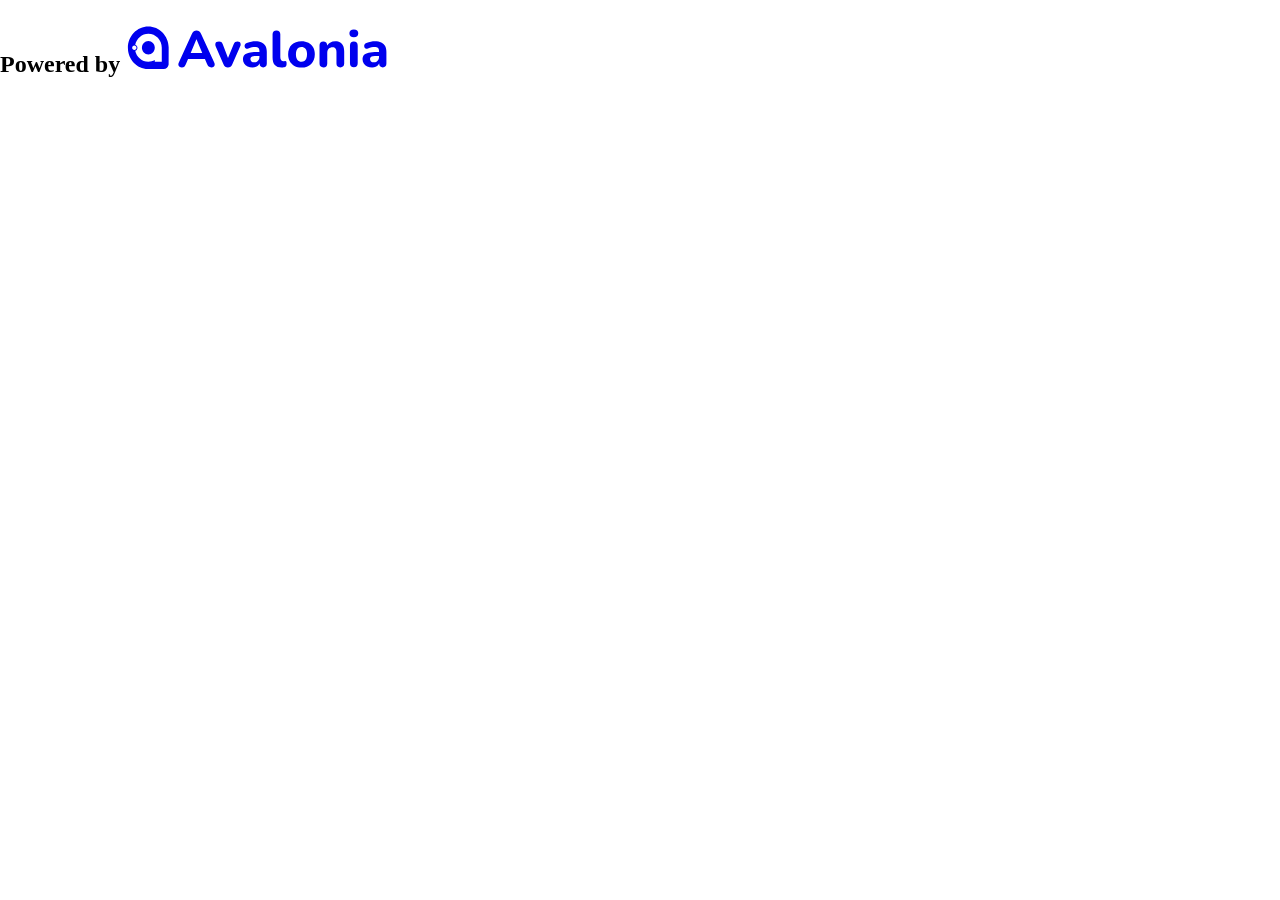
==== AluLab.Browser/wwwroot/index.html @ 648834ec "Projektdateien hinzufügen." ====
<!DOCTYPE html>
<html>

<head>
    <title>ALU Labor</title>
    <meta charset="UTF-8">
    <meta name="viewport" content="width=device-width, initial-scale=1.0">
    <link rel="stylesheet" href="./app.css" />
</head>

<body style="margin: 0; overflow: hidden">
<div id="out">
    <div class="avalonia-splash">
        <h2>
            Powered by
            <a href="https://www.avaloniaui.net/" target="_blank">
                <svg width="266" height="52" viewBox="0 0 266 52" fill="none" xmlns="http://www.w3.org/2000/svg">
                    <path d="M55.8592 47.3941C54.9035 47.3941 54.1184 47.1723 53.504 46.7285C52.9237 46.2848 52.5483 45.6875 52.3776 44.9365C52.2411 44.1856 52.3947 43.3493 52.8384 42.4277L65.9456 13.7045C66.4917 12.544 67.1403 11.7077 67.8912 11.1957C68.6421 10.6496 69.5125 10.3765 70.5024 10.3765C71.4923 10.3765 72.3627 10.6496 73.1136 11.1957C73.8645 11.7077 74.496 12.544 75.008 13.7045L88.2176 42.4277C88.6613 43.3493 88.8149 44.2027 88.6784 44.9877C88.576 45.7387 88.2347 46.336 87.6544 46.7797C87.0741 47.1893 86.3232 47.3941 85.4016 47.3941C84.2411 47.3941 83.3365 47.1211 82.688 46.5749C82.0736 46.0288 81.5275 45.1755 81.0496 44.0149L78.9279 39.0997H62.0415L59.9552 44.0149C59.4432 45.2096 58.8971 46.08 58.3168 46.6261C57.7707 47.1381 56.9515 47.3941 55.8592 47.3941ZM70.4 19.2853L64.6844 32.9045H76.2627L70.5024 19.2853H70.4Z" fill="currentColor"/>
                    <path d="M101.869 47.3941C100.879 47.3941 100.009 47.1381 99.258 46.6261C98.5071 46.08 97.9096 45.2779 97.4659 44.2197L89.7348 26.4021C89.3593 25.5147 89.2228 24.6955 89.3252 23.9445C89.4276 23.1595 89.786 22.5451 90.4004 22.1013C91.0489 21.6235 91.9364 21.3845 93.0628 21.3845C93.9844 21.3845 94.7353 21.6064 95.3156 22.0501C95.8959 22.4597 96.4079 23.2619 96.8516 24.4565L102.018 37.95L107.552 24.4053C108.03 23.2448 108.559 22.4597 109.14 22.0501C109.72 21.6064 110.522 21.3845 111.546 21.3845C112.433 21.3845 113.133 21.6235 113.645 22.1013C114.191 22.5451 114.516 23.1424 114.618 23.8933C114.755 24.6443 114.618 25.4635 114.208 26.3509L106.324 44.2197C105.88 45.312 105.283 46.1141 104.532 46.6261C103.815 47.1381 102.927 47.3941 101.869 47.3941Z" fill="currentColor"/>
                    <path d="M126.569 47.4965C124.726 47.4965 123.07 47.1381 121.602 46.4213C120.135 45.7045 118.991 44.7317 118.172 43.5029C117.353 42.2741 116.943 40.8917 116.943 39.3557C116.943 37.5125 117.421 36.0619 118.377 35.0037C119.333 33.9115 120.886 33.1435 123.036 32.6997C125.186 32.2219 128.037 31.9829 131.586 31.9829H133.43V35.9765H131.638C129.897 35.9765 128.48 36.0789 127.388 36.2837C126.33 36.4544 125.562 36.7616 125.084 37.2053C124.64 37.6491 124.418 38.2635 124.418 39.0485C124.418 40.0043 124.743 40.7893 125.391 41.4037C126.074 42.0181 127.047 42.3253 128.31 42.3253C129.299 42.3253 130.17 42.1035 130.921 41.6597C131.706 41.1819 132.32 40.5504 132.764 39.7653C133.208 38.9461 133.43 38.0245 133.43 37.0005V31.1125C133.43 29.6107 133.088 28.5525 132.406 27.9381C131.723 27.2896 130.562 26.9653 128.924 26.9653C128.002 26.9653 126.995 27.0848 125.903 27.3237C124.845 27.5285 123.667 27.8869 122.37 28.3989C121.619 28.7403 120.954 28.8256 120.374 28.6549C119.793 28.4501 119.35 28.1088 119.042 27.6309C118.735 27.1189 118.582 26.5728 118.582 25.9925C118.582 25.3781 118.752 24.7979 119.094 24.2517C119.435 23.6715 119.998 23.2448 120.783 22.9717C122.387 22.3232 123.889 21.8795 125.289 21.6405C126.722 21.4016 128.037 21.2821 129.231 21.2821C131.859 21.2821 134.01 21.6747 135.682 22.4597C137.389 23.2107 138.669 24.3883 139.522 25.9925C140.376 27.5627 140.802 29.5936 140.802 32.0853V43.4517C140.802 44.7147 140.495 45.6875 139.881 46.3701C139.266 47.0528 138.379 47.3941 137.218 47.3941C136.058 47.3941 135.153 47.0528 134.505 46.3701C133.89 45.6875 133.583 44.7147 133.583 43.4517L133.594 43.15C133.594 43.15 133.293 44.032 132.61 44.8853C131.962 45.7045 131.126 46.3531 130.102 46.8309C129.078 47.2747 127.9 47.4965 126.569 47.4965Z" fill="currentColor"/>
                    <path d="M155.632 47.4965C152.594 47.4965 150.324 46.6603 148.822 44.9877C147.321 43.2811 146.57 40.7552 146.57 37.4101V14.3189C146.57 13.0219 146.894 12.0491 147.542 11.4005C148.225 10.7179 149.198 10.3765 150.461 10.3765C151.69 10.3765 152.628 10.7179 153.277 11.4005C153.959 12.0491 154.301 13.0219 154.301 14.3189V37.1029C154.301 38.5024 154.591 39.5435 155.171 40.2261C155.786 40.8747 156.588 41.1989 157.578 41.1989C157.851 41.1989 158.107 41.1819 158.346 41.1477C158.585 41.1136 158.841 41.0965 159.114 41.0965C159.66 41.0283 160.035 41.1989 160.24 41.6085C160.479 41.984 160.598 42.752 160.598 43.9125C160.598 44.9365 160.394 45.7216 159.984 46.2677C159.574 46.7797 158.943 47.1211 158.09 47.2917C157.748 47.3259 157.356 47.36 156.912 47.3941C156.468 47.4624 156.042 47.4965 155.632 47.4965Z" fill="currentColor"/>
                    <path d="M175.453 47.4965C172.756 47.4965 170.401 46.9675 168.387 45.9093C166.407 44.8512 164.871 43.3323 163.779 41.3525C162.687 39.3728 162.141 37.0347 162.141 34.3381C162.141 32.3243 162.448 30.5152 163.062 28.9109C163.677 27.3067 164.564 25.9413 165.725 24.8149C166.919 23.6544 168.336 22.784 169.974 22.2037C171.613 21.5893 173.439 21.2821 175.453 21.2821C178.149 21.2821 180.487 21.8112 182.467 22.8693C184.481 23.9275 186.034 25.4293 187.126 27.3749C188.253 29.3205 188.816 31.6416 188.816 34.3381C188.816 36.3861 188.492 38.2123 187.843 39.8165C187.229 41.4208 186.341 42.8032 185.181 43.9637C184.02 45.1243 182.604 46.0117 180.931 46.6261C179.293 47.2064 177.467 47.4965 175.453 47.4965ZM175.453 41.7109C176.579 41.7109 177.552 41.4379 178.371 40.8917C179.19 40.3456 179.839 39.5435 180.317 38.4853C180.795 37.3931 181.034 36.0107 181.034 34.3381C181.034 31.8464 180.522 30.0203 179.498 28.8597C178.474 27.6651 177.125 27.0677 175.453 27.0677C174.361 27.0677 173.388 27.3237 172.534 27.8357C171.715 28.3477 171.067 29.1499 170.589 30.2421C170.145 31.3003 169.923 32.6656 169.923 34.3381C169.923 36.8299 170.435 38.6901 171.459 39.9189C172.483 41.1136 173.814 41.7109 175.453 41.7109Z" fill="currentColor"/>
                    <path d="M197.411 47.3941C196.148 47.3941 195.175 47.0528 194.492 46.3701C193.844 45.6875 193.52 44.7147 193.52 43.4517V25.2757C193.52 24.0128 193.844 23.0571 194.492 22.4085C195.175 21.7259 196.114 21.3845 197.308 21.3845C198.537 21.3845 199.476 21.7259 200.124 22.4085C200.773 23.0571 201.112 24.1871 201.112 25.45C201.141 25.3955 202.48 23.552 204.016 22.6645C205.586 21.7429 207.361 21.2821 209.34 21.2821C211.354 21.2821 213.01 21.6747 214.307 22.4597C215.604 23.2107 216.577 24.3712 217.225 25.9413C217.874 27.4773 218.198 29.44 218.198 31.8293V43.4517C218.198 44.7147 217.857 45.6875 217.174 46.3701C216.525 47.0528 215.57 47.3941 214.307 47.3941C213.078 47.3941 212.122 47.0528 211.44 46.3701C210.791 45.6875 210.467 44.7147 210.467 43.4517V32.1877C210.467 30.4469 210.143 29.2011 209.494 28.4501C208.88 27.6651 207.924 27.2725 206.627 27.2725C204.988 27.2725 203.674 27.7845 202.684 28.8085C201.729 29.8325 201.251 31.1979 201.251 32.9045V43.4517C201.251 46.08 199.971 47.3941 197.411 47.3941Z" fill="currentColor"/>
                    <path d="M227.861 47.3429C226.598 47.3429 225.625 46.9845 224.942 46.2677C224.294 45.5168 223.97 44.4757 223.97 43.1445V25.6341C223.97 24.2688 224.294 23.2277 224.942 22.5109C225.625 21.76 226.598 21.3845 227.861 21.3845C229.09 21.3845 230.028 21.76 230.677 22.5109C231.359 23.2277 231.701 24.2688 231.701 25.6341V43.1445C231.701 44.4757 231.377 45.5168 230.728 46.2677C230.079 46.9845 229.124 47.3429 227.861 47.3429ZM227.861 17.1861C226.427 17.1861 225.318 16.8619 224.533 16.2133C223.782 15.5307 223.406 14.5749 223.406 13.3461C223.406 12.0832 223.782 11.1275 224.533 10.4789C225.318 9.79629 226.427 9.45496 227.861 9.45496C229.294 9.45496 230.387 9.79629 231.138 10.4789C231.889 11.1275 232.264 12.0832 232.264 13.3461C232.264 14.5749 231.889 15.5307 231.138 16.2133C230.387 16.8619 229.294 17.1861 227.861 17.1861Z" fill="currentColor"/>
                    <path d="M246.169 47.4965C244.326 47.4965 242.67 47.1381 241.202 46.4213C239.735 45.7045 238.591 44.7317 237.772 43.5029C236.953 42.2741 236.543 40.8917 236.543 39.3557C236.543 37.5125 237.021 36.0619 237.977 35.0037C238.933 33.9115 240.486 33.1435 242.636 32.6997C244.786 32.2219 247.637 31.9829 251.186 31.9829H253.03V35.9765H251.238C249.497 35.9765 248.08 36.0789 246.988 36.2837C245.93 36.4544 245.162 36.7616 244.684 37.2053C244.24 37.6491 244.018 38.2635 244.018 39.0485C244.018 40.0043 244.343 40.7893 244.991 41.4037C245.674 42.0181 246.647 42.3253 247.91 42.3253C248.899 42.3253 249.77 42.1035 250.521 41.6597C251.306 41.1819 251.92 40.5504 252.364 39.7653C252.808 38.9461 253.03 38.0245 253.03 37.0005V31.1125C253.03 29.6107 252.688 28.5525 252.006 27.9381C251.323 27.2896 250.162 26.9653 248.524 26.9653C247.602 26.9653 246.595 27.0848 245.503 27.3237C244.445 27.5285 243.267 27.8869 241.97 28.3989C241.219 28.7403 240.554 28.8256 239.974 28.6549C239.393 28.4501 238.95 28.1088 238.642 27.6309C238.335 27.1189 238.182 26.5728 238.182 25.9925C238.182 25.3781 238.352 24.7979 238.694 24.2517C239.035 23.6715 239.598 23.2448 240.383 22.9717C241.987 22.3232 243.489 21.8795 244.889 21.6405C246.322 21.4016 247.637 21.2821 248.831 21.2821C251.459 21.2821 253.61 21.6747 255.282 22.4597C256.989 23.2107 258.269 24.3883 259.122 25.9925C259.976 27.5627 260.402 29.5936 260.402 32.0853V43.4517C260.402 44.7147 260.095 45.6875 259.481 46.3701C258.866 47.0528 257.979 47.3941 256.818 47.3941C255.658 47.3941 254.753 47.0528 254.105 46.3701C253.49 45.6875 253.183 44.7147 253.183 43.4517V43.1789C253.183 43.3144 252.893 44.032 252.21 44.8853C251.562 45.7045 250.726 46.3531 249.702 46.8309C248.678 47.2747 247.5 47.4965 246.169 47.4965Z" fill="currentColor"/>
                    <path d="M22.3444 20.9916C18.7895 20.9916 15.9077 24.0073 15.9077 27.7274C15.9077 31.4475 18.7895 34.4632 22.3444 34.4632C25.8993 34.4632 28.7811 31.4475 28.7811 27.7274C28.7811 24.0073 25.8993 20.9916 22.3444 20.9916Z" fill="currentColor"/>
                    <path fill-rule="evenodd" clip-rule="evenodd" d="M37.6937 49.0667H21.9271C10.8346 48.8653 1.90173 39.3893 1.90173 27.7333C1.90173 15.9513 11.0289 6.40002 22.2878 6.40002C33.3638 6.40002 42.3768 15.6435 42.6667 27.161L42.6314 44.4824C42.338 47.0679 40.2434 49.0667 37.6937 49.0667ZM9.22617 24.667C10.5612 18.3725 15.9275 13.6656 22.3444 13.6656C29.7657 13.6656 35.7818 19.9613 35.7818 27.7274C35.7818 27.7857 35.7825 27.8488 35.7831 27.9136C35.7846 28.0483 35.7861 28.1901 35.7818 28.3103V41.6939H28.7907V40.0685C26.877 41.1655 24.6803 41.7892 22.3444 41.7892C15.9275 41.7892 10.5612 37.0823 9.22617 30.7878C10.5043 30.4129 11.4416 29.1847 11.4416 27.7274C11.4416 26.2701 10.5043 25.0419 9.22617 24.667ZM8.33937 29.9683C9.52696 29.9683 10.4897 28.9609 10.4897 27.7181C10.4897 26.4753 9.52696 25.4678 8.33937 25.4678C7.15178 25.4678 6.18904 26.4753 6.18904 27.7181C6.18904 28.9609 7.15178 29.9683 8.33937 29.9683Z" fill="currentColor"/>
                </svg>
            </a>
        </h2>
    </div>
</div>
<script type='module' src="./main.js"></script>
</body>

</html>
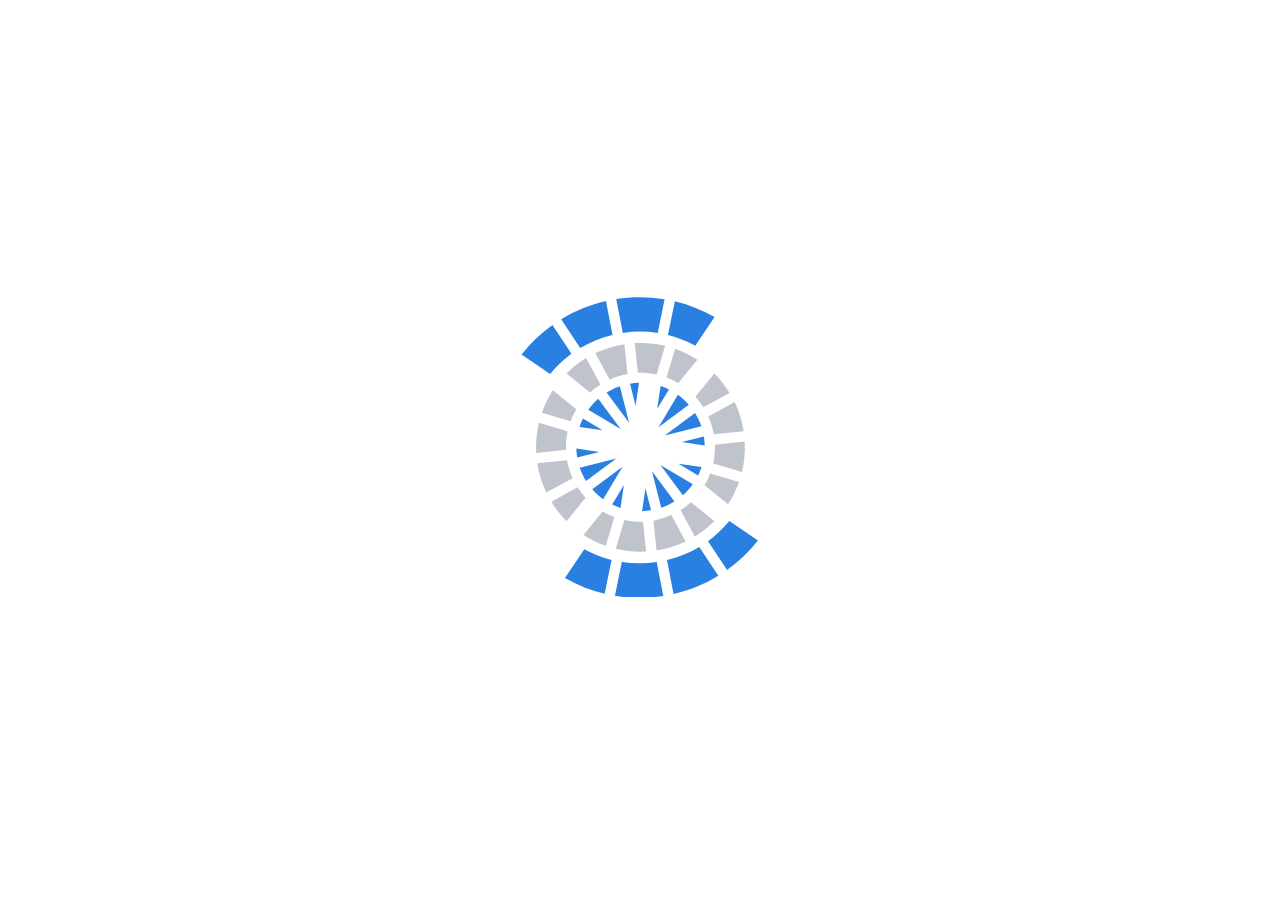
==== commit 5b3eab56: "Icon + Splash" ====
--- a/AluLab.Browser/wwwroot/index.html
+++ b/AluLab.Browser/wwwroot/index.html
@@ -5,32 +5,104 @@
     <title>ALU Labor</title>
     <meta charset="UTF-8">
     <meta name="viewport" content="width=device-width, initial-scale=1.0">
-    <link rel="stylesheet" href="./app.css" />
+
+    <base href="/" />
+
+    <link rel="stylesheet" href="/app.css" />
+    <style>
+        body {
+            display: flex;
+            justify-content: center;
+            align-items: center;
+            width: 100vw;
+            height: 100vh;
+            margin: 0;
+        }
+    </style>
 </head>
 
 <body style="margin: 0; overflow: hidden">
 <div id="out">
-    <div class="avalonia-splash">
+    <div class="implicate-x-splash">
         <h2>
-            Powered by
-            <a href="https://www.avaloniaui.net/" target="_blank">
-                <svg width="266" height="52" viewBox="0 0 266 52" fill="none" xmlns="http://www.w3.org/2000/svg">
-                    <path d="M55.8592 47.3941C54.9035 47.3941 54.1184 47.1723 53.504 46.7285C52.9237 46.2848 52.5483 45.6875 52.3776 44.9365C52.2411 44.1856 52.3947 43.3493 52.8384 42.4277L65.9456 13.7045C66.4917 12.544 67.1403 11.7077 67.8912 11.1957C68.6421 10.6496 69.5125 10.3765 70.5024 10.3765C71.4923 10.3765 72.3627 10.6496 73.1136 11.1957C73.8645 11.7077 74.496 12.544 75.008 13.7045L88.2176 42.4277C88.6613 43.3493 88.8149 44.2027 88.6784 44.9877C88.576 45.7387 88.2347 46.336 87.6544 46.7797C87.0741 47.1893 86.3232 47.3941 85.4016 47.3941C84.2411 47.3941 83.3365 47.1211 82.688 46.5749C82.0736 46.0288 81.5275 45.1755 81.0496 44.0149L78.9279 39.0997H62.0415L59.9552 44.0149C59.4432 45.2096 58.8971 46.08 58.3168 46.6261C57.7707 47.1381 56.9515 47.3941 55.8592 47.3941ZM70.4 19.2853L64.6844 32.9045H76.2627L70.5024 19.2853H70.4Z" fill="currentColor"/>
-                    <path d="M101.869 47.3941C100.879 47.3941 100.009 47.1381 99.258 46.6261C98.5071 46.08 97.9096 45.2779 97.4659 44.2197L89.7348 26.4021C89.3593 25.5147 89.2228 24.6955 89.3252 23.9445C89.4276 23.1595 89.786 22.5451 90.4004 22.1013C91.0489 21.6235 91.9364 21.3845 93.0628 21.3845C93.9844 21.3845 94.7353 21.6064 95.3156 22.0501C95.8959 22.4597 96.4079 23.2619 96.8516 24.4565L102.018 37.95L107.552 24.4053C108.03 23.2448 108.559 22.4597 109.14 22.0501C109.72 21.6064 110.522 21.3845 111.546 21.3845C112.433 21.3845 113.133 21.6235 113.645 22.1013C114.191 22.5451 114.516 23.1424 114.618 23.8933C114.755 24.6443 114.618 25.4635 114.208 26.3509L106.324 44.2197C105.88 45.312 105.283 46.1141 104.532 46.6261C103.815 47.1381 102.927 47.3941 101.869 47.3941Z" fill="currentColor"/>
-                    <path d="M126.569 47.4965C124.726 47.4965 123.07 47.1381 121.602 46.4213C120.135 45.7045 118.991 44.7317 118.172 43.5029C117.353 42.2741 116.943 40.8917 116.943 39.3557C116.943 37.5125 117.421 36.0619 118.377 35.0037C119.333 33.9115 120.886 33.1435 123.036 32.6997C125.186 32.2219 128.037 31.9829 131.586 31.9829H133.43V35.9765H131.638C129.897 35.9765 128.48 36.0789 127.388 36.2837C126.33 36.4544 125.562 36.7616 125.084 37.2053C124.64 37.6491 124.418 38.2635 124.418 39.0485C124.418 40.0043 124.743 40.7893 125.391 41.4037C126.074 42.0181 127.047 42.3253 128.31 42.3253C129.299 42.3253 130.17 42.1035 130.921 41.6597C131.706 41.1819 132.32 40.5504 132.764 39.7653C133.208 38.9461 133.43 38.0245 133.43 37.0005V31.1125C133.43 29.6107 133.088 28.5525 132.406 27.9381C131.723 27.2896 130.562 26.9653 128.924 26.9653C128.002 26.9653 126.995 27.0848 125.903 27.3237C124.845 27.5285 123.667 27.8869 122.37 28.3989C121.619 28.7403 120.954 28.8256 120.374 28.6549C119.793 28.4501 119.35 28.1088 119.042 27.6309C118.735 27.1189 118.582 26.5728 118.582 25.9925C118.582 25.3781 118.752 24.7979 119.094 24.2517C119.435 23.6715 119.998 23.2448 120.783 22.9717C122.387 22.3232 123.889 21.8795 125.289 21.6405C126.722 21.4016 128.037 21.2821 129.231 21.2821C131.859 21.2821 134.01 21.6747 135.682 22.4597C137.389 23.2107 138.669 24.3883 139.522 25.9925C140.376 27.5627 140.802 29.5936 140.802 32.0853V43.4517C140.802 44.7147 140.495 45.6875 139.881 46.3701C139.266 47.0528 138.379 47.3941 137.218 47.3941C136.058 47.3941 135.153 47.0528 134.505 46.3701C133.89 45.6875 133.583 44.7147 133.583 43.4517L133.594 43.15C133.594 43.15 133.293 44.032 132.61 44.8853C131.962 45.7045 131.126 46.3531 130.102 46.8309C129.078 47.2747 127.9 47.4965 126.569 47.4965Z" fill="currentColor"/>
-                    <path d="M155.632 47.4965C152.594 47.4965 150.324 46.6603 148.822 44.9877C147.321 43.2811 146.57 40.7552 146.57 37.4101V14.3189C146.57 13.0219 146.894 12.0491 147.542 11.4005C148.225 10.7179 149.198 10.3765 150.461 10.3765C151.69 10.3765 152.628 10.7179 153.277 11.4005C153.959 12.0491 154.301 13.0219 154.301 14.3189V37.1029C154.301 38.5024 154.591 39.5435 155.171 40.2261C155.786 40.8747 156.588 41.1989 157.578 41.1989C157.851 41.1989 158.107 41.1819 158.346 41.1477C158.585 41.1136 158.841 41.0965 159.114 41.0965C159.66 41.0283 160.035 41.1989 160.24 41.6085C160.479 41.984 160.598 42.752 160.598 43.9125C160.598 44.9365 160.394 45.7216 159.984 46.2677C159.574 46.7797 158.943 47.1211 158.09 47.2917C157.748 47.3259 157.356 47.36 156.912 47.3941C156.468 47.4624 156.042 47.4965 155.632 47.4965Z" fill="currentColor"/>
-                    <path d="M175.453 47.4965C172.756 47.4965 170.401 46.9675 168.387 45.9093C166.407 44.8512 164.871 43.3323 163.779 41.3525C162.687 39.3728 162.141 37.0347 162.141 34.3381C162.141 32.3243 162.448 30.5152 163.062 28.9109C163.677 27.3067 164.564 25.9413 165.725 24.8149C166.919 23.6544 168.336 22.784 169.974 22.2037C171.613 21.5893 173.439 21.2821 175.453 21.2821C178.149 21.2821 180.487 21.8112 182.467 22.8693C184.481 23.9275 186.034 25.4293 187.126 27.3749C188.253 29.3205 188.816 31.6416 188.816 34.3381C188.816 36.3861 188.492 38.2123 187.843 39.8165C187.229 41.4208 186.341 42.8032 185.181 43.9637C184.02 45.1243 182.604 46.0117 180.931 46.6261C179.293 47.2064 177.467 47.4965 175.453 47.4965ZM175.453 41.7109C176.579 41.7109 177.552 41.4379 178.371 40.8917C179.19 40.3456 179.839 39.5435 180.317 38.4853C180.795 37.3931 181.034 36.0107 181.034 34.3381C181.034 31.8464 180.522 30.0203 179.498 28.8597C178.474 27.6651 177.125 27.0677 175.453 27.0677C174.361 27.0677 173.388 27.3237 172.534 27.8357C171.715 28.3477 171.067 29.1499 170.589 30.2421C170.145 31.3003 169.923 32.6656 169.923 34.3381C169.923 36.8299 170.435 38.6901 171.459 39.9189C172.483 41.1136 173.814 41.7109 175.453 41.7109Z" fill="currentColor"/>
-                    <path d="M197.411 47.3941C196.148 47.3941 195.175 47.0528 194.492 46.3701C193.844 45.6875 193.52 44.7147 193.52 43.4517V25.2757C193.52 24.0128 193.844 23.0571 194.492 22.4085C195.175 21.7259 196.114 21.3845 197.308 21.3845C198.537 21.3845 199.476 21.7259 200.124 22.4085C200.773 23.0571 201.112 24.1871 201.112 25.45C201.141 25.3955 202.48 23.552 204.016 22.6645C205.586 21.7429 207.361 21.2821 209.34 21.2821C211.354 21.2821 213.01 21.6747 214.307 22.4597C215.604 23.2107 216.577 24.3712 217.225 25.9413C217.874 27.4773 218.198 29.44 218.198 31.8293V43.4517C218.198 44.7147 217.857 45.6875 217.174 46.3701C216.525 47.0528 215.57 47.3941 214.307 47.3941C213.078 47.3941 212.122 47.0528 211.44 46.3701C210.791 45.6875 210.467 44.7147 210.467 43.4517V32.1877C210.467 30.4469 210.143 29.2011 209.494 28.4501C208.88 27.6651 207.924 27.2725 206.627 27.2725C204.988 27.2725 203.674 27.7845 202.684 28.8085C201.729 29.8325 201.251 31.1979 201.251 32.9045V43.4517C201.251 46.08 199.971 47.3941 197.411 47.3941Z" fill="currentColor"/>
-                    <path d="M227.861 47.3429C226.598 47.3429 225.625 46.9845 224.942 46.2677C224.294 45.5168 223.97 44.4757 223.97 43.1445V25.6341C223.97 24.2688 224.294 23.2277 224.942 22.5109C225.625 21.76 226.598 21.3845 227.861 21.3845C229.09 21.3845 230.028 21.76 230.677 22.5109C231.359 23.2277 231.701 24.2688 231.701 25.6341V43.1445C231.701 44.4757 231.377 45.5168 230.728 46.2677C230.079 46.9845 229.124 47.3429 227.861 47.3429ZM227.861 17.1861C226.427 17.1861 225.318 16.8619 224.533 16.2133C223.782 15.5307 223.406 14.5749 223.406 13.3461C223.406 12.0832 223.782 11.1275 224.533 10.4789C225.318 9.79629 226.427 9.45496 227.861 9.45496C229.294 9.45496 230.387 9.79629 231.138 10.4789C231.889 11.1275 232.264 12.0832 232.264 13.3461C232.264 14.5749 231.889 15.5307 231.138 16.2133C230.387 16.8619 229.294 17.1861 227.861 17.1861Z" fill="currentColor"/>
-                    <path d="M246.169 47.4965C244.326 47.4965 242.67 47.1381 241.202 46.4213C239.735 45.7045 238.591 44.7317 237.772 43.5029C236.953 42.2741 236.543 40.8917 236.543 39.3557C236.543 37.5125 237.021 36.0619 237.977 35.0037C238.933 33.9115 240.486 33.1435 242.636 32.6997C244.786 32.2219 247.637 31.9829 251.186 31.9829H253.03V35.9765H251.238C249.497 35.9765 248.08 36.0789 246.988 36.2837C245.93 36.4544 245.162 36.7616 244.684 37.2053C244.24 37.6491 244.018 38.2635 244.018 39.0485C244.018 40.0043 244.343 40.7893 244.991 41.4037C245.674 42.0181 246.647 42.3253 247.91 42.3253C248.899 42.3253 249.77 42.1035 250.521 41.6597C251.306 41.1819 251.92 40.5504 252.364 39.7653C252.808 38.9461 253.03 38.0245 253.03 37.0005V31.1125C253.03 29.6107 252.688 28.5525 252.006 27.9381C251.323 27.2896 250.162 26.9653 248.524 26.9653C247.602 26.9653 246.595 27.0848 245.503 27.3237C244.445 27.5285 243.267 27.8869 241.97 28.3989C241.219 28.7403 240.554 28.8256 239.974 28.6549C239.393 28.4501 238.95 28.1088 238.642 27.6309C238.335 27.1189 238.182 26.5728 238.182 25.9925C238.182 25.3781 238.352 24.7979 238.694 24.2517C239.035 23.6715 239.598 23.2448 240.383 22.9717C241.987 22.3232 243.489 21.8795 244.889 21.6405C246.322 21.4016 247.637 21.2821 248.831 21.2821C251.459 21.2821 253.61 21.6747 255.282 22.4597C256.989 23.2107 258.269 24.3883 259.122 25.9925C259.976 27.5627 260.402 29.5936 260.402 32.0853V43.4517C260.402 44.7147 260.095 45.6875 259.481 46.3701C258.866 47.0528 257.979 47.3941 256.818 47.3941C255.658 47.3941 254.753 47.0528 254.105 46.3701C253.49 45.6875 253.183 44.7147 253.183 43.4517V43.1789C253.183 43.3144 252.893 44.032 252.21 44.8853C251.562 45.7045 250.726 46.3531 249.702 46.8309C248.678 47.2747 247.5 47.4965 246.169 47.4965Z" fill="currentColor"/>
-                    <path d="M22.3444 20.9916C18.7895 20.9916 15.9077 24.0073 15.9077 27.7274C15.9077 31.4475 18.7895 34.4632 22.3444 34.4632C25.8993 34.4632 28.7811 31.4475 28.7811 27.7274C28.7811 24.0073 25.8993 20.9916 22.3444 20.9916Z" fill="currentColor"/>
-                    <path fill-rule="evenodd" clip-rule="evenodd" d="M37.6937 49.0667H21.9271C10.8346 48.8653 1.90173 39.3893 1.90173 27.7333C1.90173 15.9513 11.0289 6.40002 22.2878 6.40002C33.3638 6.40002 42.3768 15.6435 42.6667 27.161L42.6314 44.4824C42.338 47.0679 40.2434 49.0667 37.6937 49.0667ZM9.22617 24.667C10.5612 18.3725 15.9275 13.6656 22.3444 13.6656C29.7657 13.6656 35.7818 19.9613 35.7818 27.7274C35.7818 27.7857 35.7825 27.8488 35.7831 27.9136C35.7846 28.0483 35.7861 28.1901 35.7818 28.3103V41.6939H28.7907V40.0685C26.877 41.1655 24.6803 41.7892 22.3444 41.7892C15.9275 41.7892 10.5612 37.0823 9.22617 30.7878C10.5043 30.4129 11.4416 29.1847 11.4416 27.7274C11.4416 26.2701 10.5043 25.0419 9.22617 24.667ZM8.33937 29.9683C9.52696 29.9683 10.4897 28.9609 10.4897 27.7181C10.4897 26.4753 9.52696 25.4678 8.33937 25.4678C7.15178 25.4678 6.18904 26.4753 6.18904 27.7181C6.18904 28.9609 7.15178 29.9683 8.33937 29.9683Z" fill="currentColor"/>
+            <a href="https://www.facebook.com/robert.dettmann.do/" target="_blank">
+                <svg width="100%" height="100%" viewBox="0 0 1740 1740" version="1.1" xmlns="http://www.w3.org/2000/svg" xmlns:xlink="http://www.w3.org/1999/xlink" xml:space="preserve" xmlns:serif="http://www.serif.com/" style="fill-rule:evenodd;clip-rule:evenodd;stroke-linejoin:round;stroke-miterlimit:2;">
+                    <g id="RingA">
+                      <path id="A0" d="M1740.18,936.342L1539.9,936.342C1534.52,994.071 1521.58,1049.59 1502.52,1102.13L1687.22,1178.64C1715.78,1102.37 1734.09,1021.07 1740.18,936.342Z" style="fill:rgb(41,128,225);fill-rule:nonzero;"/>
+                      <path id="A1" d="M1366.42,1326.26L1508.01,1467.85C1571.81,1399.47 1624.76,1320.86 1664.07,1234.68L1479.4,1158.18C1450.39,1220.04 1411.94,1276.41 1366.42,1326.26Z" style="fill:rgb(41,128,225);fill-rule:nonzero;"/>
+                      <path id="A2" d="M1155.47,1482.08L1231.95,1666.76C1318.18,1627.45 1396.75,1574.51 1465.15,1510.73L1323.55,1369.11C1273.71,1414.68 1217.35,1453.09 1155.47,1482.08Z" style="fill:rgb(41,128,225);fill-rule:nonzero;"/>
+                      <path id="A3" d="M933.654,1542.57L933.654,1742.86C1018.38,1736.8 1099.65,1718.46 1175.92,1689.94L1099.43,1505.22C1046.88,1524.26 991.379,1537.18 933.654,1542.57Z" style="fill:rgb(41,128,225);fill-rule:nonzero;"/>
+                      <path id="A4" d="M0.613,809.817L200.892,809.817C206.271,752.1 219.221,696.621 238.246,644.075L53.542,567.571C25.008,643.854 6.704,725.108 0.613,809.817Z" style="fill:rgb(41,128,225);fill-rule:nonzero;"/>
+                      <path id="A5" d="M374.383,419.912L232.779,278.317C168.958,346.717 116.021,425.346 76.729,511.533L261.4,588.017C290.396,526.175 328.812,469.767 374.383,419.912Z" style="fill:rgb(41,128,225);fill-rule:nonzero;"/>
+                      <path id="A6" d="M585.329,264.083L508.842,79.388C422.633,118.717 344.05,171.654 275.65,235.454L417.254,377.058C467.075,331.525 523.492,293.096 585.329,264.083Z" style="fill:rgb(41,128,225);fill-rule:nonzero;"/>
+                      <path id="A7" d="M807.138,203.604L807.138,3.292C722.408,9.375 641.15,27.704 564.875,56.242L641.375,240.933C693.946,221.9 749.413,208.967 807.138,203.604Z" style="fill:rgb(41,128,225);fill-rule:nonzero;"/>
+                    </g>
+                    <g id="RingB">
+                      <path id="B0" d="M933.687,270.412L933.687,445.392C959.071,449.125 983.671,455.225 1007.43,463.154L1073.92,302.621C1029.31,286.704 982.421,275.475 933.687,270.412Z" style="fill:rgb(191,195,204);fill-rule:nonzero;"/>
+                      <path id="B1" d="M1276.55,424.117C1232.94,384.604 1183.81,351.154 1130.01,325.587L1063.47,486.296C1096.21,502.642 1126.52,523.033 1153.88,546.804L1276.55,424.117Z" style="fill:rgb(191,195,204);fill-rule:nonzero;"/>
+                      <path id="B2" d="M1196.73,589.683C1220.51,617.017 1240.88,647.342 1257.23,680.1L1417.9,613.529C1392.36,559.767 1358.93,510.604 1319.41,466.979L1196.73,589.683Z" style="fill:rgb(191,195,204);fill-rule:nonzero;"/>
+                      <path id="B3" d="M1298.1,809.817L1473.05,809.817C1467.99,761.088 1456.76,714.254 1440.88,669.671L1280.36,736.129C1288.29,759.875 1294.38,784.454 1298.1,809.817Z" style="fill:rgb(191,195,204);fill-rule:nonzero;"/>
+                      <path id="B4" d="M1473.05,936.342L1298.1,936.342C1294.38,961.754 1288.27,986.358 1280.34,1010.1L1440.84,1076.6C1456.77,1031.96 1467.99,985.104 1473.05,936.342Z" style="fill:rgb(191,195,204);fill-rule:nonzero;"/>
+                      <path id="B5" d="M1319.38,1279.21C1358.86,1235.61 1392.34,1186.46 1417.88,1132.71L1257.2,1066.15C1240.84,1098.88 1220.46,1129.21 1196.7,1156.55L1319.38,1279.21Z" style="fill:rgb(191,195,204);fill-rule:nonzero;"/>
+                      <path id="B6" d="M1153.84,1199.42C1126.48,1223.17 1096.16,1243.54 1063.43,1259.88L1130,1420.58C1183.77,1395.05 1232.88,1361.6 1276.52,1322.08L1153.84,1199.42Z" style="fill:rgb(191,195,204);fill-rule:nonzero;"/>
+                      <path id="B7" d="M933.654,1300.77L933.654,1475.76C982.4,1470.7 1029.28,1459.46 1073.88,1443.55L1007.41,1283.01C983.642,1290.96 959.038,1297.04 933.654,1300.77Z" style="fill:rgb(191,195,204);fill-rule:nonzero;"/>
+                      <path id="B8" d="M807.162,1475.76L807.162,1300.77C781.783,1297.05 757.2,1290.96 733.467,1283.02L666.933,1443.55C711.542,1459.46 758.413,1470.7 807.162,1475.76Z" style="fill:rgb(191,195,204);fill-rule:nonzero;"/>
+                      <path id="B9" d="M464.279,1322.11C507.937,1361.59 557.083,1395.04 610.825,1420.58L677.4,1259.89C644.675,1243.54 614.35,1223.18 587,1199.43L464.279,1322.11Z" style="fill:rgb(191,195,204);fill-rule:nonzero;"/>
+                      <path id="B10" d="M544.113,1156.56C520.35,1129.22 499.987,1098.88 483.592,1066.15L322.942,1132.71C348.487,1186.47 381.946,1235.61 421.417,1279.24L544.113,1156.56Z" style="fill:rgb(191,195,204);fill-rule:nonzero;"/>
+                      <path id="B11" d="M442.687,936.325L267.742,936.325C272.8,985.104 284.008,1031.96 299.938,1076.6L460.471,1010.1C452.521,986.358 446.425,961.754 442.687,936.325Z" style="fill:rgb(191,195,204);fill-rule:nonzero;"/>
+                      <path id="B12" d="M267.742,809.817L442.687,809.817C446.425,784.438 452.521,759.863 460.442,736.1L299.938,669.642C284.008,714.237 272.8,761.071 267.742,809.817Z" style="fill:rgb(191,195,204);fill-rule:nonzero;"/>
+                      <path id="B13" d="M421.408,466.946C381.921,510.587 348.442,559.75 322.912,613.513L483.583,680.067C499.929,647.308 520.321,616.983 544.1,589.638L421.408,466.946Z" style="fill:rgb(191,195,204);fill-rule:nonzero;"/>
+                      <path id="B14" d="M586.963,546.771C614.296,523.013 644.642,502.621 677.363,486.263L610.817,325.587C557.037,351.129 507.908,384.579 464.271,424.108L586.963,546.771Z" style="fill:rgb(191,195,204);fill-rule:nonzero;"/>
+                      <path id="B15" d="M807.138,445.392L807.138,270.412C758.404,275.475 711.542,286.704 666.921,302.621L733.396,463.146C757.146,455.208 781.754,449.125 807.138,445.392Z" style="fill:rgb(191,195,204);fill-rule:nonzero;"/>
+                    </g>
+                    <g id="RingC">
+                      <path id="C0" d="M933.687,505.95L933.687,641.2L984.446,518.592C968,513.292 951.067,508.933 933.687,505.95Z" style="fill:rgb(41,128,225);fill-rule:nonzero;"/>
+                      <path id="C1" d="M1040.5,541.717L956.758,743.921L1111.5,589.179C1089.83,570.767 1066.04,554.829 1040.5,541.717Z" style="fill:rgb(41,128,225);fill-rule:nonzero;"/>
+                      <path id="C2" d="M999.617,786.796L1201.79,703.042C1188.7,677.525 1172.75,653.746 1154.37,632.058L999.617,786.796Z" style="fill:rgb(41,128,225);fill-rule:nonzero;"/>
+                      <path id="C3" d="M1237.53,809.817C1234.56,792.446 1230.22,775.563 1224.92,759.092L1102.47,809.817L1237.53,809.817Z" style="fill:rgb(41,128,225);fill-rule:nonzero;"/>
+                      <path id="C4" d="M1237.55,936.342L1102.26,936.342L1224.92,987.146C1230.22,970.654 1234.56,953.742 1237.55,936.342Z" style="fill:rgb(41,128,225);fill-rule:nonzero;"/>
+                      <path id="C5" d="M1201.78,1043.18L999.614,959.443L1154.31,1114.16C1172.72,1092.49 1188.67,1068.71 1201.78,1043.18Z" style="fill:rgb(41,128,225);fill-rule:nonzero;"/>
+                      <path id="C6" d="M956.729,1002.3L1040.48,1204.48C1066,1191.36 1089.77,1175.42 1111.44,1157.02L956.729,1002.3Z" style="fill:rgb(41,128,225);fill-rule:nonzero;"/>
+                      <path id="C7" d="M933.654,1240.23C951.05,1237.23 967.958,1232.88 984.438,1227.59L933.654,1104.99L933.654,1240.23Z" style="fill:rgb(41,128,225);fill-rule:nonzero;"/>
+                      <path id="C8" d="M807.162,1240.23L807.162,1105.06L756.392,1227.6C772.883,1232.9 789.758,1237.23 807.162,1240.23Z" style="fill:rgb(41,128,225);fill-rule:nonzero;"/>
+                      <path id="C9" d="M700.358,1204.49L784.087,1002.32L629.371,1157.03C651.05,1175.43 674.821,1191.39 700.358,1204.49Z" style="fill:rgb(41,128,225);fill-rule:nonzero;"/>
+                      <path id="C10" d="M741.221,959.442L539.017,1043.22C552.121,1068.71 568.1,1092.52 586.483,1114.17L741.221,959.442Z" style="fill:rgb(41,128,225);fill-rule:nonzero;"/>
+                      <path id="C11" d="M503.242,936.325C506.246,953.742 510.588,970.654 515.879,987.146L638.579,936.325L503.242,936.325Z" style="fill:rgb(41,128,225);fill-rule:nonzero;"/>
+                      <path id="C12" d="M503.275,809.817L638.392,809.817L515.879,759.092C510.588,775.546 506.246,792.446 503.275,809.817Z" style="fill:rgb(41,128,225);fill-rule:nonzero;"/>
+                      <path id="C13" d="M538.992,703.012L741.221,786.796L586.467,632.029C568.075,653.683 552.104,677.492 538.992,703.012Z" style="fill:rgb(41,128,225);fill-rule:nonzero;"/>
+                      <path id="C14" d="M784.087,743.921L700.337,541.683C674.813,554.812 650.987,570.742 629.333,589.15L784.087,743.921Z" style="fill:rgb(41,128,225);fill-rule:nonzero;"/>
+                      <path id="C15" d="M807.138,505.95C789.733,508.933 772.842,513.267 756.371,518.575L807.138,641.154L807.138,505.95Z" style="fill:rgb(41,128,225);fill-rule:nonzero;"/>
+                    </g>
+                    <animateTransform
+                        xlink:href="#RingA"
+                        attributeName="transform"
+                        type="rotate"
+                        from="0 870 870"
+                        to="360 870 870"
+                        dur="12s"
+                        repeatCount="indefinite"/>
+                    <animateTransform
+                        xlink:href="#RingB"
+                        attributeName="transform"
+                        type="rotate"
+                        from="360 870 870"
+                        to="0 870 870"
+                        dur="8s"
+                        repeatCount="indefinite"/>
+                    <animateTransform
+                        xlink:href="#RingC"
+                        attributeName="transform"
+                        type="rotate"
+                        from="0 870 870"
+                        to="-360 870 870"
+                        dur="5s"
+                        repeatCount="indefinite"/>
                 </svg>
             </a>
         </h2>
     </div>
 </div>
-<script type='module' src="./main.js"></script>
+<script type='module' src="/main.js"></script>
 </body>
 
 </html>
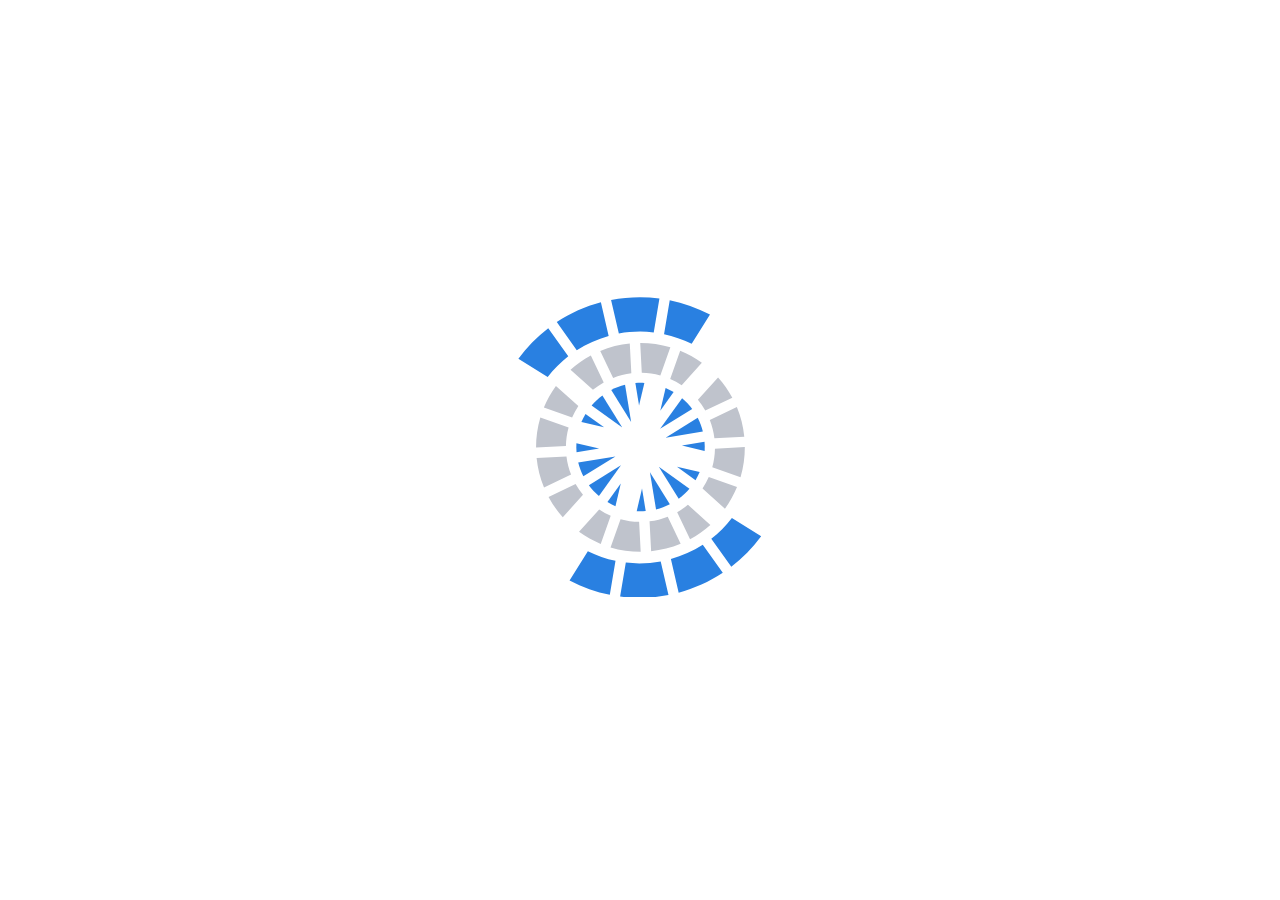
==== commit a2a85ef0: "Operation Grid" ====
--- a/AluLab.Browser/wwwroot/index.html
+++ b/AluLab.Browser/wwwroot/index.html
@@ -2,107 +2,92 @@
 <html>
 
 <head>
-    <title>ALU Labor</title>
+    <title>Implicate-X ALULab</title>
     <meta charset="UTF-8">
     <meta name="viewport" content="width=device-width, initial-scale=1.0">
-
-    <base href="/" />
-
-    <link rel="stylesheet" href="/app.css" />
-    <style>
-        body {
-            display: flex;
-            justify-content: center;
-            align-items: center;
-            width: 100vw;
-            height: 100vh;
-            margin: 0;
-        }
-    </style>
+    <link rel="stylesheet" href="./app.css" />
 </head>
 
 <body style="margin: 0; overflow: hidden">
 <div id="out">
-    <div class="implicate-x-splash">
+    <div class="avalonia-splash">
         <h2>
-            <a href="https://www.facebook.com/robert.dettmann.do/" target="_blank">
-                <svg width="100%" height="100%" viewBox="0 0 1740 1740" version="1.1" xmlns="http://www.w3.org/2000/svg" xmlns:xlink="http://www.w3.org/1999/xlink" xml:space="preserve" xmlns:serif="http://www.serif.com/" style="fill-rule:evenodd;clip-rule:evenodd;stroke-linejoin:round;stroke-miterlimit:2;">
-                    <g id="RingA">
-                      <path id="A0" d="M1740.18,936.342L1539.9,936.342C1534.52,994.071 1521.58,1049.59 1502.52,1102.13L1687.22,1178.64C1715.78,1102.37 1734.09,1021.07 1740.18,936.342Z" style="fill:rgb(41,128,225);fill-rule:nonzero;"/>
-                      <path id="A1" d="M1366.42,1326.26L1508.01,1467.85C1571.81,1399.47 1624.76,1320.86 1664.07,1234.68L1479.4,1158.18C1450.39,1220.04 1411.94,1276.41 1366.42,1326.26Z" style="fill:rgb(41,128,225);fill-rule:nonzero;"/>
-                      <path id="A2" d="M1155.47,1482.08L1231.95,1666.76C1318.18,1627.45 1396.75,1574.51 1465.15,1510.73L1323.55,1369.11C1273.71,1414.68 1217.35,1453.09 1155.47,1482.08Z" style="fill:rgb(41,128,225);fill-rule:nonzero;"/>
-                      <path id="A3" d="M933.654,1542.57L933.654,1742.86C1018.38,1736.8 1099.65,1718.46 1175.92,1689.94L1099.43,1505.22C1046.88,1524.26 991.379,1537.18 933.654,1542.57Z" style="fill:rgb(41,128,225);fill-rule:nonzero;"/>
-                      <path id="A4" d="M0.613,809.817L200.892,809.817C206.271,752.1 219.221,696.621 238.246,644.075L53.542,567.571C25.008,643.854 6.704,725.108 0.613,809.817Z" style="fill:rgb(41,128,225);fill-rule:nonzero;"/>
-                      <path id="A5" d="M374.383,419.912L232.779,278.317C168.958,346.717 116.021,425.346 76.729,511.533L261.4,588.017C290.396,526.175 328.812,469.767 374.383,419.912Z" style="fill:rgb(41,128,225);fill-rule:nonzero;"/>
-                      <path id="A6" d="M585.329,264.083L508.842,79.388C422.633,118.717 344.05,171.654 275.65,235.454L417.254,377.058C467.075,331.525 523.492,293.096 585.329,264.083Z" style="fill:rgb(41,128,225);fill-rule:nonzero;"/>
-                      <path id="A7" d="M807.138,203.604L807.138,3.292C722.408,9.375 641.15,27.704 564.875,56.242L641.375,240.933C693.946,221.9 749.413,208.967 807.138,203.604Z" style="fill:rgb(41,128,225);fill-rule:nonzero;"/>
-                    </g>
-                    <g id="RingB">
-                      <path id="B0" d="M933.687,270.412L933.687,445.392C959.071,449.125 983.671,455.225 1007.43,463.154L1073.92,302.621C1029.31,286.704 982.421,275.475 933.687,270.412Z" style="fill:rgb(191,195,204);fill-rule:nonzero;"/>
-                      <path id="B1" d="M1276.55,424.117C1232.94,384.604 1183.81,351.154 1130.01,325.587L1063.47,486.296C1096.21,502.642 1126.52,523.033 1153.88,546.804L1276.55,424.117Z" style="fill:rgb(191,195,204);fill-rule:nonzero;"/>
-                      <path id="B2" d="M1196.73,589.683C1220.51,617.017 1240.88,647.342 1257.23,680.1L1417.9,613.529C1392.36,559.767 1358.93,510.604 1319.41,466.979L1196.73,589.683Z" style="fill:rgb(191,195,204);fill-rule:nonzero;"/>
-                      <path id="B3" d="M1298.1,809.817L1473.05,809.817C1467.99,761.088 1456.76,714.254 1440.88,669.671L1280.36,736.129C1288.29,759.875 1294.38,784.454 1298.1,809.817Z" style="fill:rgb(191,195,204);fill-rule:nonzero;"/>
-                      <path id="B4" d="M1473.05,936.342L1298.1,936.342C1294.38,961.754 1288.27,986.358 1280.34,1010.1L1440.84,1076.6C1456.77,1031.96 1467.99,985.104 1473.05,936.342Z" style="fill:rgb(191,195,204);fill-rule:nonzero;"/>
-                      <path id="B5" d="M1319.38,1279.21C1358.86,1235.61 1392.34,1186.46 1417.88,1132.71L1257.2,1066.15C1240.84,1098.88 1220.46,1129.21 1196.7,1156.55L1319.38,1279.21Z" style="fill:rgb(191,195,204);fill-rule:nonzero;"/>
-                      <path id="B6" d="M1153.84,1199.42C1126.48,1223.17 1096.16,1243.54 1063.43,1259.88L1130,1420.58C1183.77,1395.05 1232.88,1361.6 1276.52,1322.08L1153.84,1199.42Z" style="fill:rgb(191,195,204);fill-rule:nonzero;"/>
-                      <path id="B7" d="M933.654,1300.77L933.654,1475.76C982.4,1470.7 1029.28,1459.46 1073.88,1443.55L1007.41,1283.01C983.642,1290.96 959.038,1297.04 933.654,1300.77Z" style="fill:rgb(191,195,204);fill-rule:nonzero;"/>
-                      <path id="B8" d="M807.162,1475.76L807.162,1300.77C781.783,1297.05 757.2,1290.96 733.467,1283.02L666.933,1443.55C711.542,1459.46 758.413,1470.7 807.162,1475.76Z" style="fill:rgb(191,195,204);fill-rule:nonzero;"/>
-                      <path id="B9" d="M464.279,1322.11C507.937,1361.59 557.083,1395.04 610.825,1420.58L677.4,1259.89C644.675,1243.54 614.35,1223.18 587,1199.43L464.279,1322.11Z" style="fill:rgb(191,195,204);fill-rule:nonzero;"/>
-                      <path id="B10" d="M544.113,1156.56C520.35,1129.22 499.987,1098.88 483.592,1066.15L322.942,1132.71C348.487,1186.47 381.946,1235.61 421.417,1279.24L544.113,1156.56Z" style="fill:rgb(191,195,204);fill-rule:nonzero;"/>
-                      <path id="B11" d="M442.687,936.325L267.742,936.325C272.8,985.104 284.008,1031.96 299.938,1076.6L460.471,1010.1C452.521,986.358 446.425,961.754 442.687,936.325Z" style="fill:rgb(191,195,204);fill-rule:nonzero;"/>
-                      <path id="B12" d="M267.742,809.817L442.687,809.817C446.425,784.438 452.521,759.863 460.442,736.1L299.938,669.642C284.008,714.237 272.8,761.071 267.742,809.817Z" style="fill:rgb(191,195,204);fill-rule:nonzero;"/>
-                      <path id="B13" d="M421.408,466.946C381.921,510.587 348.442,559.75 322.912,613.513L483.583,680.067C499.929,647.308 520.321,616.983 544.1,589.638L421.408,466.946Z" style="fill:rgb(191,195,204);fill-rule:nonzero;"/>
-                      <path id="B14" d="M586.963,546.771C614.296,523.013 644.642,502.621 677.363,486.263L610.817,325.587C557.037,351.129 507.908,384.579 464.271,424.108L586.963,546.771Z" style="fill:rgb(191,195,204);fill-rule:nonzero;"/>
-                      <path id="B15" d="M807.138,445.392L807.138,270.412C758.404,275.475 711.542,286.704 666.921,302.621L733.396,463.146C757.146,455.208 781.754,449.125 807.138,445.392Z" style="fill:rgb(191,195,204);fill-rule:nonzero;"/>
-                    </g>
-                    <g id="RingC">
-                      <path id="C0" d="M933.687,505.95L933.687,641.2L984.446,518.592C968,513.292 951.067,508.933 933.687,505.95Z" style="fill:rgb(41,128,225);fill-rule:nonzero;"/>
-                      <path id="C1" d="M1040.5,541.717L956.758,743.921L1111.5,589.179C1089.83,570.767 1066.04,554.829 1040.5,541.717Z" style="fill:rgb(41,128,225);fill-rule:nonzero;"/>
-                      <path id="C2" d="M999.617,786.796L1201.79,703.042C1188.7,677.525 1172.75,653.746 1154.37,632.058L999.617,786.796Z" style="fill:rgb(41,128,225);fill-rule:nonzero;"/>
-                      <path id="C3" d="M1237.53,809.817C1234.56,792.446 1230.22,775.563 1224.92,759.092L1102.47,809.817L1237.53,809.817Z" style="fill:rgb(41,128,225);fill-rule:nonzero;"/>
-                      <path id="C4" d="M1237.55,936.342L1102.26,936.342L1224.92,987.146C1230.22,970.654 1234.56,953.742 1237.55,936.342Z" style="fill:rgb(41,128,225);fill-rule:nonzero;"/>
-                      <path id="C5" d="M1201.78,1043.18L999.614,959.443L1154.31,1114.16C1172.72,1092.49 1188.67,1068.71 1201.78,1043.18Z" style="fill:rgb(41,128,225);fill-rule:nonzero;"/>
-                      <path id="C6" d="M956.729,1002.3L1040.48,1204.48C1066,1191.36 1089.77,1175.42 1111.44,1157.02L956.729,1002.3Z" style="fill:rgb(41,128,225);fill-rule:nonzero;"/>
-                      <path id="C7" d="M933.654,1240.23C951.05,1237.23 967.958,1232.88 984.438,1227.59L933.654,1104.99L933.654,1240.23Z" style="fill:rgb(41,128,225);fill-rule:nonzero;"/>
-                      <path id="C8" d="M807.162,1240.23L807.162,1105.06L756.392,1227.6C772.883,1232.9 789.758,1237.23 807.162,1240.23Z" style="fill:rgb(41,128,225);fill-rule:nonzero;"/>
-                      <path id="C9" d="M700.358,1204.49L784.087,1002.32L629.371,1157.03C651.05,1175.43 674.821,1191.39 700.358,1204.49Z" style="fill:rgb(41,128,225);fill-rule:nonzero;"/>
-                      <path id="C10" d="M741.221,959.442L539.017,1043.22C552.121,1068.71 568.1,1092.52 586.483,1114.17L741.221,959.442Z" style="fill:rgb(41,128,225);fill-rule:nonzero;"/>
-                      <path id="C11" d="M503.242,936.325C506.246,953.742 510.588,970.654 515.879,987.146L638.579,936.325L503.242,936.325Z" style="fill:rgb(41,128,225);fill-rule:nonzero;"/>
-                      <path id="C12" d="M503.275,809.817L638.392,809.817L515.879,759.092C510.588,775.546 506.246,792.446 503.275,809.817Z" style="fill:rgb(41,128,225);fill-rule:nonzero;"/>
-                      <path id="C13" d="M538.992,703.012L741.221,786.796L586.467,632.029C568.075,653.683 552.104,677.492 538.992,703.012Z" style="fill:rgb(41,128,225);fill-rule:nonzero;"/>
-                      <path id="C14" d="M784.087,743.921L700.337,541.683C674.813,554.812 650.987,570.742 629.333,589.15L784.087,743.921Z" style="fill:rgb(41,128,225);fill-rule:nonzero;"/>
-                      <path id="C15" d="M807.138,505.95C789.733,508.933 772.842,513.267 756.371,518.575L807.138,641.154L807.138,505.95Z" style="fill:rgb(41,128,225);fill-rule:nonzero;"/>
-                    </g>
-                    <animateTransform
-                        xlink:href="#RingA"
-                        attributeName="transform"
-                        type="rotate"
-                        from="0 870 870"
-                        to="360 870 870"
-                        dur="12s"
-                        repeatCount="indefinite"/>
-                    <animateTransform
-                        xlink:href="#RingB"
-                        attributeName="transform"
-                        type="rotate"
-                        from="360 870 870"
-                        to="0 870 870"
-                        dur="8s"
-                        repeatCount="indefinite"/>
-                    <animateTransform
-                        xlink:href="#RingC"
-                        attributeName="transform"
-                        type="rotate"
-                        from="0 870 870"
-                        to="-360 870 870"
-                        dur="5s"
-                        repeatCount="indefinite"/>
-                </svg>
-            </a>
+            <svg width="100%" height="100%" viewBox="0 0 1740 1740" version="1.1" xmlns="http://www.w3.org/2000/svg" xmlns:xlink="http://www.w3.org/1999/xlink" xml:space="preserve" xmlns:serif="http://www.serif.com/" style="fill-rule:evenodd;clip-rule:evenodd;stroke-linejoin:round;stroke-miterlimit:2;">
+                <g id="RingA">
+                    <path id="A0" d="M1740.18,936.342L1539.9,936.342C1534.52,994.071 1521.58,1049.59 1502.52,1102.13L1687.22,1178.64C1715.78,1102.37 1734.09,1021.07 1740.18,936.342Z" style="fill:rgb(41,128,225);fill-rule:nonzero;"/>
+                    <path id="A1" d="M1366.42,1326.26L1508.01,1467.85C1571.81,1399.47 1624.76,1320.86 1664.07,1234.68L1479.4,1158.18C1450.39,1220.04 1411.94,1276.41 1366.42,1326.26Z" style="fill:rgb(41,128,225);fill-rule:nonzero;"/>
+                    <path id="A2" d="M1155.47,1482.08L1231.95,1666.76C1318.18,1627.45 1396.75,1574.51 1465.15,1510.73L1323.55,1369.11C1273.71,1414.68 1217.35,1453.09 1155.47,1482.08Z" style="fill:rgb(41,128,225);fill-rule:nonzero;"/>
+                    <path id="A3" d="M933.654,1542.57L933.654,1742.86C1018.38,1736.8 1099.65,1718.46 1175.92,1689.94L1099.43,1505.22C1046.88,1524.26 991.379,1537.18 933.654,1542.57Z" style="fill:rgb(41,128,225);fill-rule:nonzero;"/>
+                    <path id="A4" d="M0.613,809.817L200.892,809.817C206.271,752.1 219.221,696.621 238.246,644.075L53.542,567.571C25.008,643.854 6.704,725.108 0.613,809.817Z" style="fill:rgb(41,128,225);fill-rule:nonzero;"/>
+                    <path id="A5" d="M374.383,419.912L232.779,278.317C168.958,346.717 116.021,425.346 76.729,511.533L261.4,588.017C290.396,526.175 328.812,469.767 374.383,419.912Z" style="fill:rgb(41,128,225);fill-rule:nonzero;"/>
+                    <path id="A6" d="M585.329,264.083L508.842,79.388C422.633,118.717 344.05,171.654 275.65,235.454L417.254,377.058C467.075,331.525 523.492,293.096 585.329,264.083Z" style="fill:rgb(41,128,225);fill-rule:nonzero;"/>
+                    <path id="A7" d="M807.138,203.604L807.138,3.292C722.408,9.375 641.15,27.704 564.875,56.242L641.375,240.933C693.946,221.9 749.413,208.967 807.138,203.604Z" style="fill:rgb(41,128,225);fill-rule:nonzero;"/>
+                </g>
+                <g id="RingB">
+                    <path id="B0" d="M933.687,270.412L933.687,445.392C959.071,449.125 983.671,455.225 1007.43,463.154L1073.92,302.621C1029.31,286.704 982.421,275.475 933.687,270.412Z" style="fill:rgb(191,195,204);fill-rule:nonzero;"/>
+                    <path id="B1" d="M1276.55,424.117C1232.94,384.604 1183.81,351.154 1130.01,325.587L1063.47,486.296C1096.21,502.642 1126.52,523.033 1153.88,546.804L1276.55,424.117Z" style="fill:rgb(191,195,204);fill-rule:nonzero;"/>
+                    <path id="B2" d="M1196.73,589.683C1220.51,617.017 1240.88,647.342 1257.23,680.1L1417.9,613.529C1392.36,559.767 1358.93,510.604 1319.41,466.979L1196.73,589.683Z" style="fill:rgb(191,195,204);fill-rule:nonzero;"/>
+                    <path id="B3" d="M1298.1,809.817L1473.05,809.817C1467.99,761.088 1456.76,714.254 1440.88,669.671L1280.36,736.129C1288.29,759.875 1294.38,784.454 1298.1,809.817Z" style="fill:rgb(191,195,204);fill-rule:nonzero;"/>
+                    <path id="B4" d="M1473.05,936.342L1298.1,936.342C1294.38,961.754 1288.27,986.358 1280.34,1010.1L1440.84,1076.6C1456.77,1031.96 1467.99,985.104 1473.05,936.342Z" style="fill:rgb(191,195,204);fill-rule:nonzero;"/>
+                    <path id="B5" d="M1319.38,1279.21C1358.86,1235.61 1392.34,1186.46 1417.88,1132.71L1257.2,1066.15C1240.84,1098.88 1220.46,1129.21 1196.7,1156.55L1319.38,1279.21Z" style="fill:rgb(191,195,204);fill-rule:nonzero;"/>
+                    <path id="B6" d="M1153.84,1199.42C1126.48,1223.17 1096.16,1243.54 1063.43,1259.88L1130,1420.58C1183.77,1395.05 1232.88,1361.6 1276.52,1322.08L1153.84,1199.42Z" style="fill:rgb(191,195,204);fill-rule:nonzero;"/>
+                    <path id="B7" d="M933.654,1300.77L933.654,1475.76C982.4,1470.7 1029.28,1459.46 1073.88,1443.55L1007.41,1283.01C983.642,1290.96 959.038,1297.04 933.654,1300.77Z" style="fill:rgb(191,195,204);fill-rule:nonzero;"/>
+                    <path id="B8" d="M807.162,1475.76L807.162,1300.77C781.783,1297.05 757.2,1290.96 733.467,1283.02L666.933,1443.55C711.542,1459.46 758.413,1470.7 807.162,1475.76Z" style="fill:rgb(191,195,204);fill-rule:nonzero;"/>
+                    <path id="B9" d="M464.279,1322.11C507.937,1361.59 557.083,1395.04 610.825,1420.58L677.4,1259.89C644.675,1243.54 614.35,1223.18 587,1199.43L464.279,1322.11Z" style="fill:rgb(191,195,204);fill-rule:nonzero;"/>
+                    <path id="B10" d="M544.113,1156.56C520.35,1129.22 499.987,1098.88 483.592,1066.15L322.942,1132.71C348.487,1186.47 381.946,1235.61 421.417,1279.24L544.113,1156.56Z" style="fill:rgb(191,195,204);fill-rule:nonzero;"/>
+                    <path id="B11" d="M442.687,936.325L267.742,936.325C272.8,985.104 284.008,1031.96 299.938,1076.6L460.471,1010.1C452.521,986.358 446.425,961.754 442.687,936.325Z" style="fill:rgb(191,195,204);fill-rule:nonzero;"/>
+                    <path id="B12" d="M267.742,809.817L442.687,809.817C446.425,784.438 452.521,759.863 460.442,736.1L299.938,669.642C284.008,714.237 272.8,761.071 267.742,809.817Z" style="fill:rgb(191,195,204);fill-rule:nonzero;"/>
+                    <path id="B13" d="M421.408,466.946C381.921,510.587 348.442,559.75 322.912,613.513L483.583,680.067C499.929,647.308 520.321,616.983 544.1,589.638L421.408,466.946Z" style="fill:rgb(191,195,204);fill-rule:nonzero;"/>
+                    <path id="B14" d="M586.963,546.771C614.296,523.013 644.642,502.621 677.363,486.263L610.817,325.587C557.037,351.129 507.908,384.579 464.271,424.108L586.963,546.771Z" style="fill:rgb(191,195,204);fill-rule:nonzero;"/>
+                    <path id="B15" d="M807.138,445.392L807.138,270.412C758.404,275.475 711.542,286.704 666.921,302.621L733.396,463.146C757.146,455.208 781.754,449.125 807.138,445.392Z" style="fill:rgb(191,195,204);fill-rule:nonzero;"/>
+                </g>
+                <g id="RingC">
+                    <path id="C0" d="M933.687,505.95L933.687,641.2L984.446,518.592C968,513.292 951.067,508.933 933.687,505.95Z" style="fill:rgb(41,128,225);fill-rule:nonzero;"/>
+                    <path id="C1" d="M1040.5,541.717L956.758,743.921L1111.5,589.179C1089.83,570.767 1066.04,554.829 1040.5,541.717Z" style="fill:rgb(41,128,225);fill-rule:nonzero;"/>
+                    <path id="C2" d="M999.617,786.796L1201.79,703.042C1188.7,677.525 1172.75,653.746 1154.37,632.058L999.617,786.796Z" style="fill:rgb(41,128,225);fill-rule:nonzero;"/>
+                    <path id="C3" d="M1237.53,809.817C1234.56,792.446 1230.22,775.563 1224.92,759.092L1102.47,809.817L1237.53,809.817Z" style="fill:rgb(41,128,225);fill-rule:nonzero;"/>
+                    <path id="C4" d="M1237.55,936.342L1102.26,936.342L1224.92,987.146C1230.22,970.654 1234.56,953.742 1237.55,936.342Z" style="fill:rgb(41,128,225);fill-rule:nonzero;"/>
+                    <path id="C5" d="M1201.78,1043.18L999.614,959.443L1154.31,1114.16C1172.72,1092.49 1188.67,1068.71 1201.78,1043.18Z" style="fill:rgb(41,128,225);fill-rule:nonzero;"/>
+                    <path id="C6" d="M956.729,1002.3L1040.48,1204.48C1066,1191.36 1089.77,1175.42 1111.44,1157.02L956.729,1002.3Z" style="fill:rgb(41,128,225);fill-rule:nonzero;"/>
+                    <path id="C7" d="M933.654,1240.23C951.05,1237.23 967.958,1232.88 984.438,1227.59L933.654,1104.99L933.654,1240.23Z" style="fill:rgb(41,128,225);fill-rule:nonzero;"/>
+                    <path id="C8" d="M807.162,1240.23L807.162,1105.06L756.392,1227.6C772.883,1232.9 789.758,1237.23 807.162,1240.23Z" style="fill:rgb(41,128,225);fill-rule:nonzero;"/>
+                    <path id="C9" d="M700.358,1204.49L784.087,1002.32L629.371,1157.03C651.05,1175.43 674.821,1191.39 700.358,1204.49Z" style="fill:rgb(41,128,225);fill-rule:nonzero;"/>
+                    <path id="C10" d="M741.221,959.442L539.017,1043.22C552.121,1068.71 568.1,1092.52 586.483,1114.17L741.221,959.442Z" style="fill:rgb(41,128,225);fill-rule:nonzero;"/>
+                    <path id="C11" d="M503.242,936.325C506.246,953.742 510.588,970.654 515.879,987.146L638.579,936.325L503.242,936.325Z" style="fill:rgb(41,128,225);fill-rule:nonzero;"/>
+                    <path id="C12" d="M503.275,809.817L638.392,809.817L515.879,759.092C510.588,775.546 506.246,792.446 503.275,809.817Z" style="fill:rgb(41,128,225);fill-rule:nonzero;"/>
+                    <path id="C13" d="M538.992,703.012L741.221,786.796L586.467,632.029C568.075,653.683 552.104,677.492 538.992,703.012Z" style="fill:rgb(41,128,225);fill-rule:nonzero;"/>
+                    <path id="C14" d="M784.087,743.921L700.337,541.683C674.813,554.812 650.987,570.742 629.333,589.15L784.087,743.921Z" style="fill:rgb(41,128,225);fill-rule:nonzero;"/>
+                    <path id="C15" d="M807.138,505.95C789.733,508.933 772.842,513.267 756.371,518.575L807.138,641.154L807.138,505.95Z" style="fill:rgb(41,128,225);fill-rule:nonzero;"/>
+                </g>
+                <animateTransform
+                    xlink:href="#RingA"
+                    attributeName="transform"
+                    type="rotate"
+                    from="0 870 870"
+                    to="360 870 870"
+                    dur="12s"
+                    repeatCount="indefinite"/>
+                <animateTransform
+                    xlink:href="#RingB"
+                    attributeName="transform"
+                    type="rotate"
+                    from="360 870 870"
+                    to="0 870 870"
+                    dur="8s"
+                    repeatCount="indefinite"/>
+                <animateTransform
+                    xlink:href="#RingC"
+                    attributeName="transform"
+                    type="rotate"
+                    from="0 870 870"
+                    to="-360 870 870"
+                    dur="5s"
+                    repeatCount="indefinite"/>
+            </svg>
         </h2>
     </div>
 </div>
-<script type='module' src="/main.js"></script>
+<script type='module' src="./main.js"></script>
 </body>
 
 </html>
--- a/AluLab.Browser/wwwroot/app.css
+++ b/AluLab.Browser/wwwroot/app.css
@@ -0,0 +1,50 @@
+﻿/* HTML styles for the splash screen */
+.avalonia-splash {
+    position: absolute;
+    height: 100%;
+    width: 100%;
+    background: white;
+    font-family: 'Outfit', sans-serif;
+    justify-content: center;
+    align-items: center;
+    display: flex;
+    pointer-events: none;
+}
+
+/* Light theme styles */
+@media (prefers-color-scheme: light) {
+    .avalonia-splash {
+        background: white;
+    }
+}
+
+@media (prefers-color-scheme: dark) {
+    .avalonia-splash {
+        background: white;
+    }
+
+    .avalonia-splash h2 {
+        color: white;
+    }
+
+    .avalonia-splash a {
+        color: white;
+    }
+}
+
+.avalonia-splash h2 {
+    font-weight: 400;
+    font-size: 1.5rem;
+}
+
+.avalonia-splash a {
+    text-decoration: none;
+    font-size: 2.5rem;
+    display: block;
+}
+
+.avalonia-splash.splash-close {
+    transition: opacity 200ms, display 200ms;
+    display: none;
+    opacity: 0;
+}
